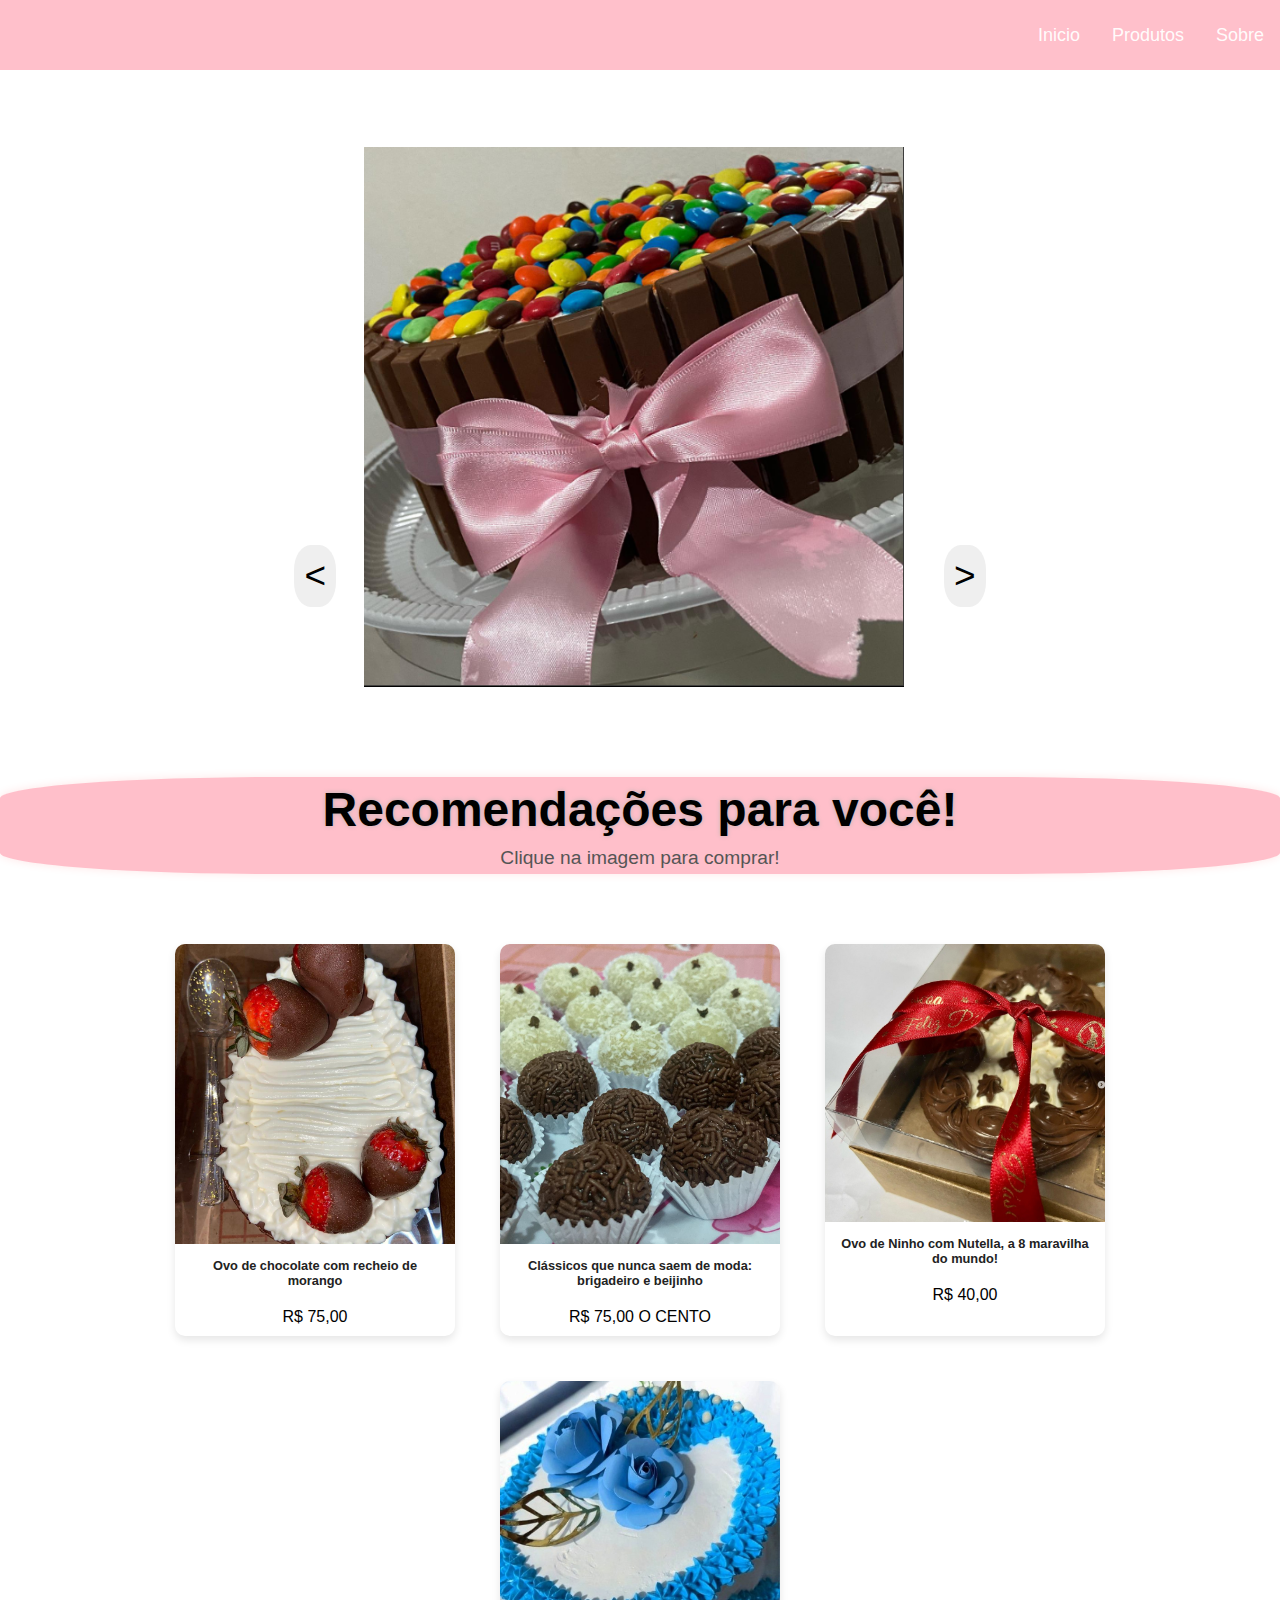
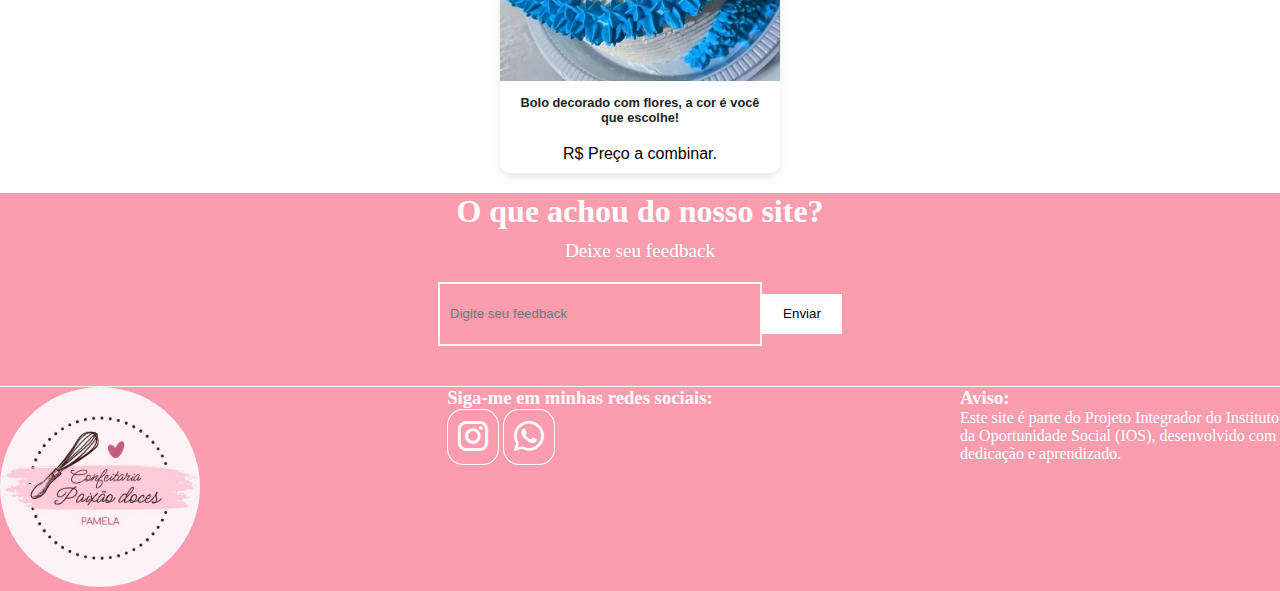
==== index.html @ 584993ff "Add files via upload" ====
<!DOCTYPE html>
<html lang="pt-br">
  <head>
    <meta charset="UTF-8" />
    <meta name="viewport" content="width=device-width, initial-scale=1.0" />
    <title>Pagina incial</title>
    <link rel="stylesheet" href="PAGINA INICIAL/slider.css" />
    <link rel="stylesheet" href="PAGINA INICIAL/style.css">
    <link rel="stylesheet" href="PAGINA INICIAL/footer.css">
    <link rel="stylesheet" href="https://cdnjs.cloudflare.com/ajax/libs/font-awesome/6.0.0-beta3/css/all.min.css">
  <link rel="stylesheet" href="https://cdn.jsdelivr.net/npm/bootstrap-icons@1.11.3/font/bootstrap-icons.min.css">
  </head>
  <body>
    <header class="header">
      <nav class="nav">
        <a href="" class="logo"> </a>
        <button class="hamburger"></button>
        <ul class="nav-list">
          <li><a href="#">Inicio</a></li>
          <li><a href="/PRODUTO/index.html">Produtos</a></li>
          <li><a href="/SOBRE/index.html">Sobre</a></li>
        </ul>
      </nav>
    </header>
    <main class="hero">
      
    <div class="carousel-container">
      <div class="carousel">
        <div class="carousel-images">
          <img src="img/boloKitKat.png" alt="Imagem 1">
          <img src="img/40cb93be-0bf0-4e02-a925-a01d1878d079.jfif" alt="Imagem 2">
          <img src="img/bb219eef-e0e4-426f-9167-c52e5b57db2f.jfif" alt="Imagem 3">
        </div>
        <button class="prev" onclick="moveSlide(-1)" aria-label="Imagem Anterior">
        < </button>
        </button>
        <button class="next" onclick="moveSlide(1)" aria-label="Próxima Imagem">
          >
        </button>
        <div class="carousel-indicators">
          <span class="indicator active" onclick="setCurrentIndex(0)"></span>
          <span class="indicator" onclick="setCurrentIndex(1)"></span>
          <span class="indicator" onclick="setCurrentIndex(2)"></span>
        </div>
      </div>
    </div>
    
        <!-- PRODUTOS -->
        <div class="products-header">
          <h2>Recomendações para você!</h2>
          <p>Clique na imagem para comprar!</p>
        </div>
    
        <div class="product-container">
          <!-- Produto 1 -->
          <div class="product-item ">
              <a href="https://wa.me/5511953423452?text=Ol%C3%A1%2C%20gostaria%20de%20um%20ovo%20de%20chocolate%20com%20recheio%20de%20morango!%20posso%20fazer%20o%20pedido%3F" class="product-link">
                  <img src="img/40cb93be-0bf0-4e02-a925-a01d1878d079.jfif" alt="Produto 1">
                  <div class="product-title">Ovo de chocolate com recheio de morango</div>
                  <div class="product-price">R$ 75,00</div>
              </a>
          </div>
    
          <!-- Produto 2 -->
          <div class="product-item product-2">
              <a href="https://w.app/JOdMxp" class="product-link">
                <img src="img/fotobrigadeiro2.jfif"alt="Produto 2">
                  <div class="product-title"> Clássicos que nunca saem de moda: brigadeiro e beijinho</div>
                  <div class="product-price">R$ 75,00 O CENTO</div>
              </a>
          </div>
    
          <!-- Produto 3 -->
          <div class="product-item">
              <a href="https://w.app/ntd0K5" class="product-link">
                <img src="img/ovo1.jfif"alt="Produto 3">
                  <div class="product-title"> Ovo de Ninho com Nutella, a 8 maravilha do mundo!</div>
                  <div class="product-price">R$ 40,00</div>
              </a>
          </div>
    
          <!-- Produto 4 -->
          <div class="product-item">
              <a href="https://wa.me/5511953423452?text=Ol%C3%A1%2C%20gostaria%20de%20um%20bolo%20com%20decora%C3%A7%C3%B5es%20de%20flores!%20posso%20escolher%20minhas%20cores%3F" class="product-link">
                <img src="img/boloazul.png"alt="Produto 4">
                  <div class="product-title">Bolo decorado com flores, a cor é você que escolhe!</div>
                  <div class="product-price">R$ Preço a combinar.</div>
              </a>    
      </div>
        </div>
    </main>

  <!-- FOOTER -->
  <footer>
    <div class="interface">
      <section class="line-footer1">
        <h2>O que achou do nosso site?</h2>
        <p>Deixe seu feedback</p>
        <form>
          <input type="text" placeholder="Digite seu feedback" required>
          <input type="submit" value="Enviar">
        </form>
      </section>

      <section class="line-footer2">
        <div class="boxline-footer">
          <img src="img/logo.jfif" alt="Logotipo do site">
        </div>

        <div class="boxline-footer">
          <h3>Siga-me em minhas redes sociais:</h3>
          
        <div class="btn-redes">
          <a href="https://www.instagram.com/_paixaodoces_/"><button><i class="bi bi-instagram"></i></button></a>
          <a href="https://w.app/XuwySd"><button><i class="bi bi-whatsapp"></i></button></a>
        </div>
        </div>

        <div class="box-line-footer">
          <h3>Aviso:</h3>
          <div class="links">
            <p>Este site é parte do Projeto Integrador do Instituto da Oportunidade Social (IOS), desenvolvido com dedicação e aprendizado.</p>
            <p></p>
          </div>
          
        </div>

      </section>
    </div>
  </footer>
  <script src="PAGINA INICIAL/mobile-navbar.js"></script>

  
  </body>
</html>
---- PAGINA INICIAL/slider.css ----
.carousel {
  position: relative;
  max-width: 100%;
  min-height: auto;
  margin: 0;
  overflow: hidden;
  border-radius: 0;
  margin-top: 0;
}

.carousel-images {
  display: flex;
  transition: 1s ease;
  width: 300%;

}

.carousel-images img {
  margin-top: 2%;
  width: 33%;
  height: 60vh;
  border-radius: 0;
 object-fit: contain;
}

button.prev, button.next {
  position: absolute;
  bottom: 80px;
  border: #ffffff;
  background-color: #ffffff(255, 255, 255, 0.5);
  color: rgb(0, 0, 0);
  border-radius: 40%;
  cursor: pointer;
  padding: 10px;
  font-size: 37px;
  z-index: 1000;
  transition: 0.8s ease;
}

button.prev:hover, button.next:hover {
  background-color: rgb(255, 191, 202);
}

button.prev {
  left: 23%;
  z-index: 0;
}

button.next {
  right: 23%;
  z-index: 0;
}

@media (max-width: 999px) {
  button.prev, button.next {
    padding: 15px;
  }

  button.prev {
    left: 5px;
  }

  button.next {
    right: 5px;
  }
}
 


   /*imagens de baixo do carrossel*/

   
   /* Estilos para as imagens de recomendações */
.image-links {
  display: flex;
  justify-content: center;
  gap: 40px;
  flex-wrap: wrap; /* Permite que as imagens quebrem para a linha seguinte */
  margin-top: 15%;
}

.image-item {
  width: calc(50% - 30px); /* Largura das imagens */
  border-radius: 10px;      /* Bordas arredondadas */
  overflow: hidden;         /* Esconde qualquer parte da imagem que ultrapasse o limite do container */
  transition: 0.3s ease-in-out; /* Transição suave */
}

.image-item img {
  width: 100%;              /* A imagem ocupa 100% da largura do container */
  height: auto;             /* A altura é ajustada automaticamente para manter a proporção */
  display: block;           /* Remove qualquer espaço abaixo da imagem */
  border-radius: 10px;      /* Bordas arredondadas nas imagens */
  object-fit: cover;        /* Assegura que a imagem ocupe todo o espaço sem distorcer */
  transition: 0.3s ease-in-out; /* Animação suave para o efeito de zoom */
}

.image-item:hover img {
  transform: scale(1); /* Aumenta a imagem ao passar o mouse */
}

.image-item:hover {
  transform: scale(1.05); /* Leve aumento do item em si */
}

/* Responsividade para telas menores (tablets e smartphones) */
@media (max-width: 763px) {
  .image-item {
    width: calc(50% - 20px); /* 2 imagens por linha em telas médias */
  }
}

@media (max-width: 480px) {
  .image-item {
    width: 100%; /* 1 imagem por linha em telas muito pequenas */
  }
}


  
   
  

@media (min-width: 1024px) {
/* Reduz o tamanho das imagens em telas maiores (por exemplo, desktops) */
.image-item {
width: calc(35% - 25px); /* 4 imagens por linha em telas grandes */
}
.image-item img {
width: 70%;  /* Reduz o tamanho da imagem em telas grandes */
}
}
              


.products-header {
  text-align: center;
  margin-top: 90px;
  margin-bottom: 0;
  padding: 5px 0;
  background-color:rgb(255, 191, 202);
  border-radius: 22%;
  box-shadow: 0 0 10px rgba(255, 0, 0, 0.1); /* Adiciona sombra */
}
              
.products-header h2 {
  font-size: 3rem;
  color: #000000;
  margin-bottom: 10px;
  font-family: Arial, Helvetica, sans-serif;
  font-weight: bold;
  text-shadow: 0 0 5px #beb6b6; /* Adiciona sombra ao texto */
}
              
.products-header p {
font-size: 1.2rem;
color: #555;
font-family: Arial, Helvetica, sans-serif;
margin: 0; 
}
              
@media (max-width: 480px) {
.products-header h2 {
font-size: 1.5rem; 
}
              
.products-header p {
font-size: 2rem; 
}
}
              

.product-container {
display: flex;
flex-wrap: wrap;
justify-content: center;
gap: 45px; 
padding: 20px;
max-width: 1200px;
margin: 0 auto;
margin-top: 50px
}
            
.product-item {
background-color: rgb(255, 255, 255);
border-radius: 10px;
overflow: hidden;
box-shadow: 0 4px 8px rgba(0, 0, 0, 0.1);
width: 280px;
text-align: center;
transition:  0.3s ease;
}
            
.product-item img {
width: 100%;
max-height: 300px;
object-fit: cover; 
}
            
.product-item img:hover {
transform: scale(1.1);
}

.product-title {
font-family: Arial, Helvetica, sans-serif;
font-size: 0.8em;
padding: 10px;
background-color: rgb(255, 255, 255);
color: #222222;
font-weight: bold;
}
            
.product-price {
font-size: 1em;
color: #000000;
margin: 10px 0;
}
            
.product-item:hover {
transform: translateY(-10px);
}
            
.product-link {
display: block;
text-decoration: none;
color: inherit;
}
---- PAGINA INICIAL/style.css ----
* {
  margin: 0;
  padding: 0;
}
.logo{
  border-radius: 50%;
}

a {
  font-family: sans-serif;
  text-decoration: none;
}

.header {
  background: pink;
  padding-inline: 16px;
}

.nav {
  max-width: 1280px;
  height: 70px;
  margin-inline: auto;

  display: flex;
  justify-content: space-between;
  align-items: center;
}

.logo {
  font-size: 24px;
  text-transform: uppercase;
  letter-spacing: 4px;
  color: whitesmoke;;

}

.nav-list {
  opacity: 94%;
  
  align-items: center;
  justify-content: space-around;
  transition: 0.3s ease-in;
  

  display: flex;
  gap: 32px;
  list-style: none;
}

.nav-list a {
  font-size: 18px;
  color: #fff;
  padding-block: 16px;
}

.hero {
  background: center / cover no-repeat url("");
}

.hamburger {
  display: none;
  border: none;
  background: none;
  border-top: 3px solid #fff;
  cursor: pointer;
}

.hamburger::after,
.hamburger::before {
  content: " ";
  display: block;
  width: 30px;
  height: 3px;
  background: #fff;
  margin-top: 5px;
  position: relative;
  transition: 0.3s;
  z-index: 3;
}

@media (max-width: 750px) {
  .hamburger {
    display: block;
    z-index: 2;
  }

  .nav-list {
    opacity: 96%;
    position: fixed;
    top: 0;
    left: 0;
    width: 100vw;
    height: 100vh;
    background: pink;
    clip-path: circle(100px at 90% -15%);
    transition: 1s ease-out;
    z-index: 1;
    flex-direction: column;
    justify-content: space-around;
    align-items: center;
    gap: 0;

    pointer-events: none;
  }

  .nav-list a {
    font-size: 24px;
    opacity: 0;
  }

  .nav-list li:nth-child(1) a {
    transition: 0.5s 0.2s;
  }

  .nav-list li:nth-child(2) a {
    transition: 0.5s 0.4s;
  }

  .nav-list li:nth-child(3) a {
    transition: 0.5s 0.6s;
  }

  /* Estilos ativos */

  .nav.active .nav-list {
    clip-path: circle(1500px at 90% -15%);
    pointer-events: all;
  }

  .nav.active .nav-list a {
    opacity: 1;
  }

  .nav.active .hamburger {
    position: fixed;
    top: 26px;
    right: 16px;
    border-top-color: transparent;
  }

  .nav.active .hamburger::before {
    transform: rotate(135deg);
    z-index: 2;
  }

  .nav.active .hamburger::after {
    transform: rotate(-135deg);
    top: -7px;
  }
}
---- PAGINA INICIAL/footer.css ----
/* Estilos do Rodapé */
footer {
    background-color: rgb(252, 157, 175);
    color: #fff;  
  }
  
  footer .line-footer1 {
    text-align: center;
    border-bottom: 1px solid #fff;
    padding-bottom: 40px;
  }
  
  .line-footer1 h2 {
    font-size: 2rem;
  }
  
  .line-footer1 p {
    font-size: 1.2rem;
    margin: 10px 0 20px 0;
  }
  
  .line-footer1 form {
    display: flex;
    align-items: center;
    justify-content: center;
  }
  
  .line-footer1 form input[type="text"] {
    width: 300px;
    height: 40px;
    background: transparent;
    border: 2px solid floralwhite;
    color: #fff;
    padding: 10px;
    outline: 0;
  }
  
  .line-footer1 form input[type="submit"] {
    width: 80px;
    height: 40px;
    background-color: rgb(255, 255, 255);
    border: 0;
    color: #000000;
    cursor: pointer;
    transition: 0.6s;
  }
  
  .line-footer1 form input[type="submit"]:hover {
    background-color: pink;
    color: #ffffff;
  }
  
  footer .line-footer2 {
    padding: 40px 10;
    display: flex;
    justify-content: space-between;
  }
  
  footer .line-footer2 .box-line-footer {
    max-width: calc(100% / 4);
  }
  
  footer .boxline-footer img {
    max-width: 200px;
    border-radius: 50%;
  }
  
  .btn-redes a button {
    background-color: transparent;
    border: 1px solid #fff;
    padding: 10px;
    color: #fff;
    cursor: pointer;
    border-radius: 30%;
    font-size: 30px;
    transition: 0.8s;
  }
  
  .btn-redes a button:hover {
    background-color: #ff63a5;
  }
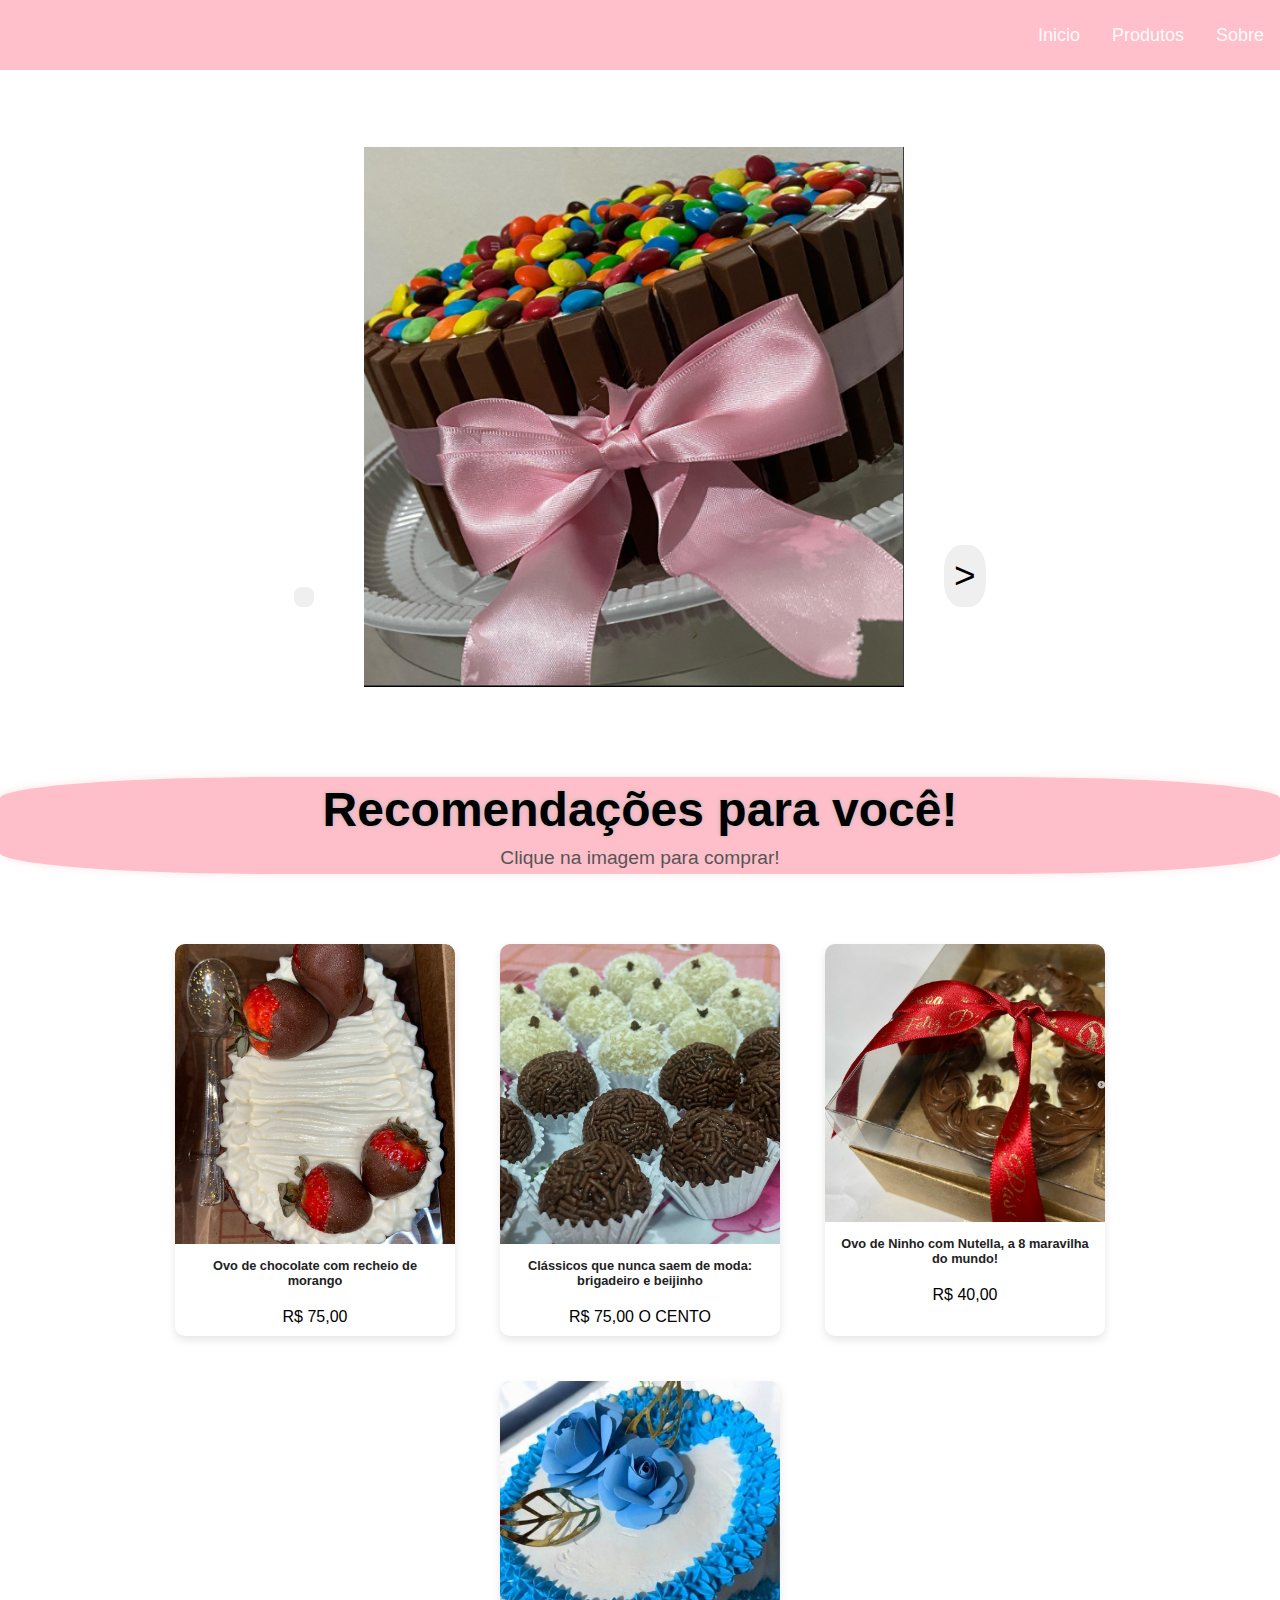
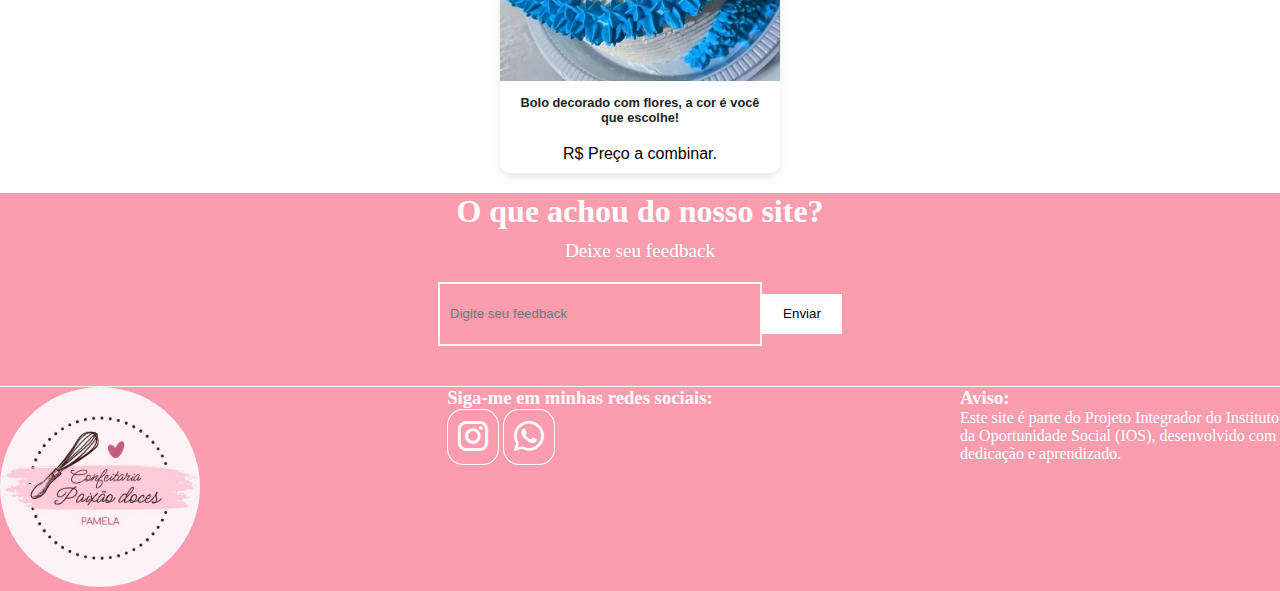
==== commit 5835d1c7: "Add files via upload" ====
--- a/index.html
+++ b/index.html
@@ -17,8 +17,8 @@
         <button class="hamburger"></button>
         <ul class="nav-list">
           <li><a href="#">Inicio</a></li>
-          <li><a href="/PRODUTO/index.html">Produtos</a></li>
-          <li><a href="/SOBRE/index.html">Sobre</a></li>
+          <li><a href="PRODUTO/index.html">Produtos</a></li>
+          <li><a href="SOBRE/index.html">Sobre</a></li>
         </ul>
       </nav>
     </header>
@@ -32,7 +32,7 @@
           <img src="img/bb219eef-e0e4-426f-9167-c52e5b57db2f.jfif" alt="Imagem 3">
         </div>
         <button class="prev" onclick="moveSlide(-1)" aria-label="Imagem Anterior">
-        < </button>
+         </button>
         </button>
         <button class="next" onclick="moveSlide(1)" aria-label="Próxima Imagem">
           >
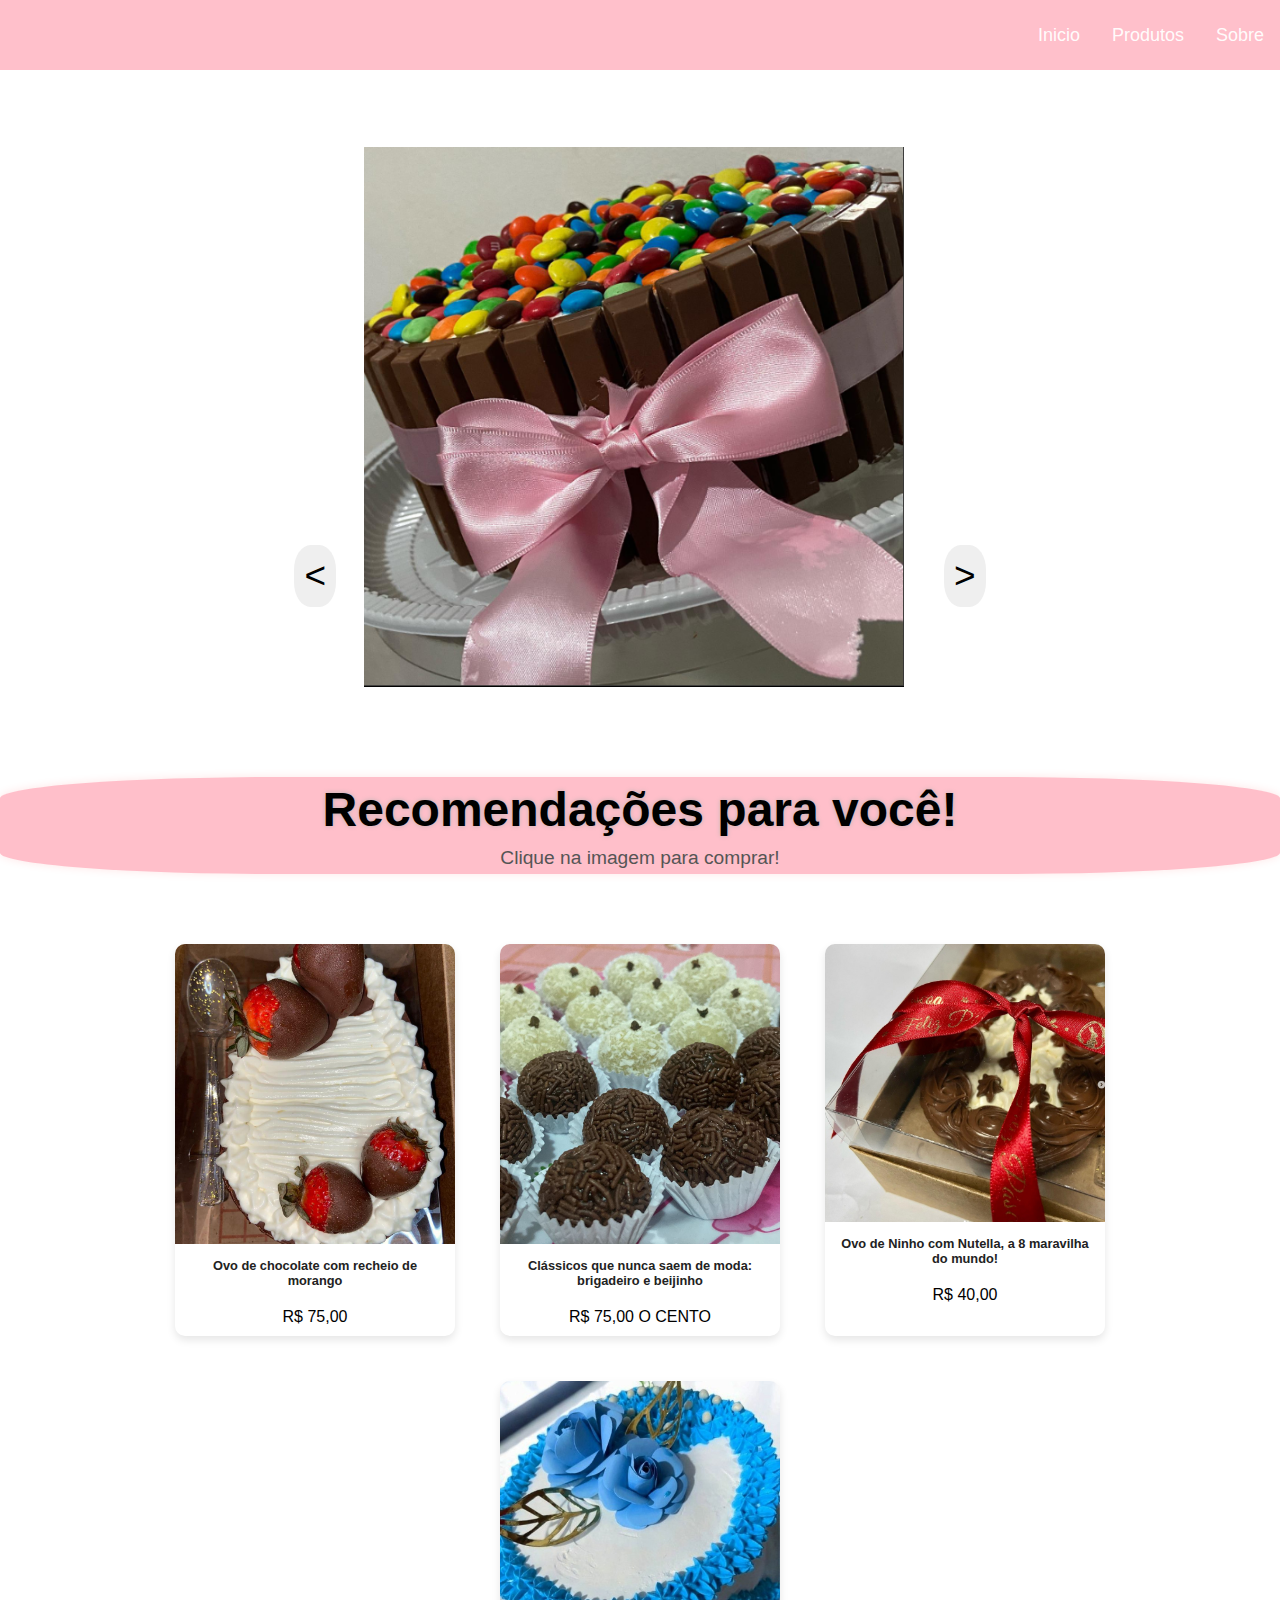
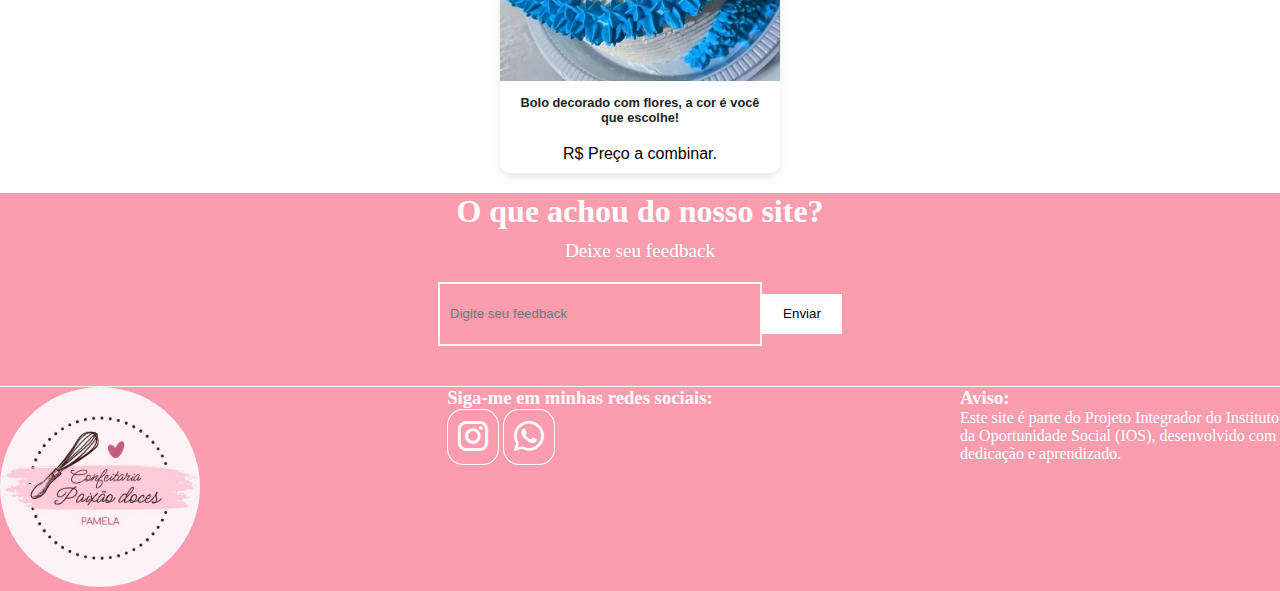
==== commit ed015c00: "Update index.html" ====
--- a/index.html
+++ b/index.html
@@ -31,7 +31,7 @@
           <img src="img/40cb93be-0bf0-4e02-a925-a01d1878d079.jfif" alt="Imagem 2">
           <img src="img/bb219eef-e0e4-426f-9167-c52e5b57db2f.jfif" alt="Imagem 3">
         </div>
-        <button class="prev" onclick="moveSlide(-1)" aria-label="Imagem Anterior">
+        <button class="prev" onclick="moveSlide(-1)" aria-label="Imagem Anterior"><
          </button>
         </button>
         <button class="next" onclick="moveSlide(1)" aria-label="Próxima Imagem">
